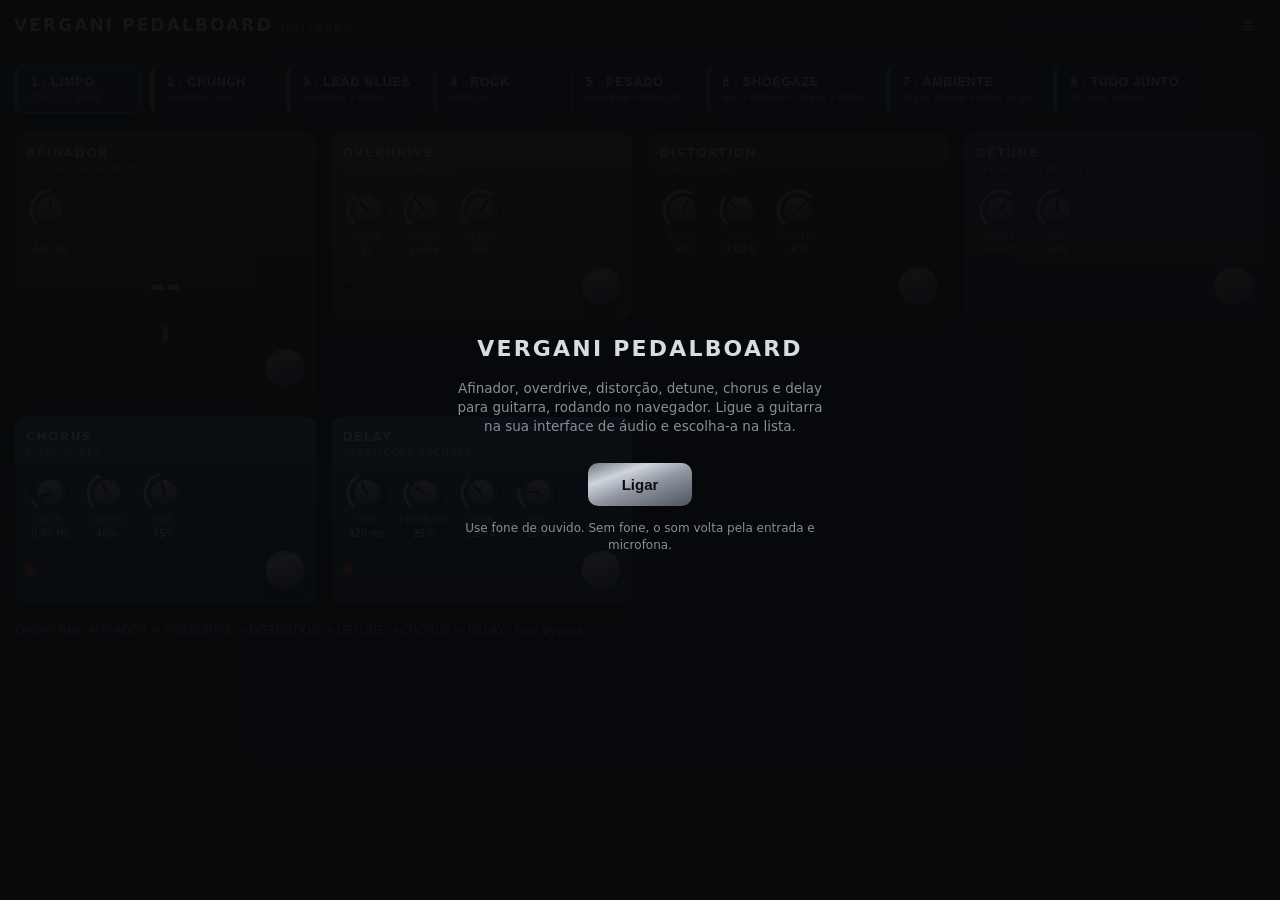
==== vergani/index.html @ c69ae570 "Renomeia para VERGANI PEDALBOARD; adiciona afinador e true bypass Pasta /vergani. Bypass agora desco" ====
<!doctype html>
<html lang="pt-BR">
<head>
<meta charset="utf-8">
<meta name="viewport" content="width=device-width, initial-scale=1, viewport-fit=cover">
<meta name="theme-color" content="#0d0e11">
<meta name="description" content="Pedalboard virtual para guitarra: overdrive, distorção, detune, chorus e delay rodando no navegador.">
<meta name="author" content="Thiago Galvão">
<meta name="copyright" content="Copyright (c) 2026 Thiago Galvão. Todos os direitos reservados.">
<link rel="license" href="https://github.com/thiagorgalvao-sketch/AURA/blob/main/LICENSE">
<!--
  VERGANI PEDALBOARD — Copyright (c) 2026 Thiago Galvão. Todos os direitos reservados.
  Obra protegida pelas Leis 9.609/1998 e 9.610/1998 e pela Convenção de Berna.
  AURA-PROV/1 obra=VERGANI-PEDALBOARD autor=Thiago-Galvao ano=2026
-->
<title>VERGANI PEDALBOARD</title>
<link rel="manifest" href="manifest.webmanifest">
<link rel="icon" href="assets/icon-192.png">
<link rel="apple-touch-icon" href="assets/icon-192.png">
<meta name="apple-mobile-web-app-capable" content="yes">
<meta name="mobile-web-app-capable" content="yes">
<link rel="stylesheet" href="style.css">
</head>
<body>

<header id="topo">
  <div id="marca">
    <strong>VERGANI PEDALBOARD</strong><span>guitarra</span>
  </div>
  <div id="medidor" title="Entrada"><i></i></div>
  <button id="botaoMenu" aria-label="Menu">≡</button>
</header>

<nav id="presets" aria-label="Presets"></nav>

<main id="board" aria-label="Pedais"></main>

<footer id="rodape">
  <span id="cadeiaTexto"></span>
</footer>

<div id="inicio">
  <div class="caixa">
    <h1>VERGANI PEDALBOARD</h1>
    <p>Afinador, overdrive, distorção, detune, chorus e delay para guitarra, rodando no navegador. Ligue a guitarra na sua interface de áudio e escolha-a na lista.</p>
    <button id="botaoLigar">Ligar</button>
    <div id="escolhaEntrada" hidden>
      <label for="entradaSelect">Entrada de áudio</label>
      <select id="entradaSelect"></select>
      <button id="entrarButton" disabled>Entrar</button>
    </div>
    <p id="notaInicio" class="aviso"></p>
    <p class="aviso">Use fone de ouvido. Sem fone, o som volta pela entrada e microfona.</p>
  </div>
</div>

<div id="menu" hidden></div>
<div id="aviso" hidden></div>

<script src="tuner.js"></script>
<script src="presets.js"></script>
<script src="engine.js"></script>
<script src="app.js"></script>
</body>
</html>
---- vergani/style.css ----
/*
 * VERGANI PEDALBOARD — estilos
 * Copyright (c) 2026 Thiago Galvão. Todos os direitos reservados.
 * Licença: ver LICENSE  |  https://github.com/thiagorgalvao-sketch/AURA
 */

* { box-sizing: border-box; -webkit-tap-highlight-color: transparent; }
[hidden] { display: none !important; }

:root {
  --fundo: #0d0e11;
  --placa: #16181d;
  --linha: #23262d;
  --texto: #d7dbe2;
  --apagado: #878d99;
  --metal: linear-gradient(160deg, #6f7681 0%, #cfd4db 28%, #8d949f 55%, #4d535c 100%);
}

html, body {
  margin: 0;
  min-height: 100%;
  background:
    radial-gradient(120% 80% at 50% -10%, #1b1e24 0%, var(--fundo) 60%),
    var(--fundo);
  color: var(--texto);
  font: 15px/1.4 system-ui, -apple-system, "Segoe UI", Roboto, sans-serif;
  overscroll-behavior-y: none;
}

/* ---- topo ---------------------------------------------------------------- */

#topo {
  position: sticky; top: 0; z-index: 20;
  display: flex; align-items: center; gap: 12px;
  padding: max(10px, env(safe-area-inset-top)) 14px 10px;
  background: rgba(13, 14, 17, .92);
  backdrop-filter: blur(8px);
  border-bottom: 1px solid var(--linha);
}

#marca { display: flex; align-items: baseline; gap: 8px; letter-spacing: .14em; }
#marca strong { font-size: clamp(12px, 3.4vw, 17px); font-weight: 800; white-space: nowrap; }
#marca span { font-size: 11px; color: var(--apagado); text-transform: uppercase; }
@media (max-width: 460px) { #marca span { display: none; } #medidor { max-width: 90px; } }

#medidor {
  flex: 1; max-width: 220px; height: 6px; margin-left: auto;
  background: #000; border: 1px solid var(--linha); border-radius: 3px; overflow: hidden;
}
#medidor i { display: block; height: 100%; width: 0%; background: linear-gradient(90deg, #2f9e5a, #d8c23a 72%, #d85a3a 92%); transition: width .06s linear; }

#botaoMenu {
  width: 36px; height: 32px; font-size: 18px; line-height: 1;
  color: var(--texto); background: #1b1e24; border: 1px solid var(--linha);
  border-radius: 7px; cursor: pointer;
}

/* ---- presets ------------------------------------------------------------- */

#presets {
  display: flex; gap: 8px; padding: 12px 14px 4px;
  overflow-x: auto; scrollbar-width: none;
}
#presets::-webkit-scrollbar { display: none; }

.preset {
  flex: 0 0 auto; min-width: 128px;
  padding: 9px 13px; text-align: left; cursor: pointer;
  background: var(--placa); color: var(--texto);
  border: 1px solid var(--linha); border-left: 4px solid var(--cor, #555);
  border-radius: 9px;
}
.preset b { display: block; font-size: 12.5px; letter-spacing: .06em; }
.preset span { font-size: 10.5px; color: var(--apagado); }
.preset[aria-current="true"] {
  background: #20242c; border-color: #3a4049; border-left-color: var(--cor);
  box-shadow: 0 0 0 1px var(--cor) inset, 0 6px 18px rgba(0, 0, 0, .5);
}

/* ---- pedais -------------------------------------------------------------- */

#board {
  display: grid; gap: 14px; padding: 14px;
  grid-template-columns: repeat(auto-fill, minmax(250px, 1fr));
  align-items: start;
}

.pedal {
  position: relative; padding: 11px 11px 13px;
  border-radius: 13px;
  background:
    linear-gradient(180deg, rgba(255,255,255,.10), rgba(255,255,255,0) 32%),
    linear-gradient(180deg, var(--cor) 0%, #1a1c20 190%);
  border: 1px solid rgba(0, 0, 0, .55);
  box-shadow: 0 10px 22px rgba(0,0,0,.45), inset 0 1px 0 rgba(255,255,255,.14);
}
.pedal.off { filter: saturate(.35) brightness(.72); }
.pedal.off .led { background: #2a2a2a; box-shadow: none; }

.pedal h2 {
  margin: 0 0 1px; font-size: 12.5px; font-weight: 800; letter-spacing: .09em;
  text-transform: uppercase; color: #fff; text-shadow: 0 1px 2px rgba(0,0,0,.55);
}
.pedal .tipo { font-size: 10px; color: rgba(255,255,255,.62); text-transform: uppercase; letter-spacing: .1em; }

.knobs { display: flex; flex-wrap: wrap; gap: 9px; margin: 11px 0 9px; }
.knob { width: 48px; text-align: center; touch-action: none; cursor: ns-resize; }
.knob svg { display: block; width: 44px; height: 44px; margin: 0 auto; }
.knob .rot { font-size: 8.5px; letter-spacing: .07em; color: rgba(255,255,255,.72); text-transform: uppercase; }
.knob .val { font-size: 10px; color: #fff; font-variant-numeric: tabular-nums; }

.rodapePedal { display: flex; align-items: center; gap: 9px; }
.led {
  width: 9px; height: 9px; border-radius: 50%;
  background: #ff5a3c; box-shadow: 0 0 9px 2px rgba(255, 90, 60, .75);
}
.foot {
  margin-left: auto; width: 40px; height: 40px; border-radius: 50%;
  border: 1px solid rgba(0,0,0,.6); cursor: pointer;
  background: var(--metal);
  box-shadow: 0 4px 9px rgba(0,0,0,.5), inset 0 1px 0 rgba(255,255,255,.55);
}
.foot:active { transform: translateY(1px); box-shadow: 0 2px 5px rgba(0,0,0,.5) inset; }

/* ---- rodapé e sobreposições --------------------------------------------- */

#rodape {
  padding: 4px 16px calc(18px + env(safe-area-inset-bottom));
  font-size: 11.5px; color: var(--apagado);
}

#inicio {
  position: fixed; inset: 0; z-index: 50;
  display: grid; place-items: center; padding: 20px;
  background: rgba(8, 9, 11, .94);
}
#inicio .caixa { max-width: 380px; text-align: center; }
#inicio h1 { margin: 0 0 6px; font-size: 22px; letter-spacing: .1em; }
#inicio p { color: var(--apagado); font-size: 13.5px; }
#inicio .aviso { font-size: 12px; margin-top: 14px; }
#escolhaEntrada { display: grid; gap: 9px; margin-top: 12px; text-align: left; }
#escolhaEntrada label { font-size: 11px; letter-spacing: .09em; text-transform: uppercase; color: var(--apagado); }
#escolhaEntrada select, #escolhaEntrada button {
  width: 100%; padding: 11px; font: inherit;
  background: #0f1116; color: var(--texto);
  border: 1px solid var(--linha); border-radius: 9px; cursor: pointer;
}
#escolhaEntrada button { background: var(--metal); color: #0d0e11; font-weight: 700; border: 0; }
#escolhaEntrada button:disabled { background: #272b33; color: var(--apagado); cursor: default; }

#botaoLigar {
  margin-top: 14px; padding: 13px 34px; font-size: 15px; font-weight: 700;
  color: #0d0e11; background: var(--metal); border: 0; border-radius: 10px; cursor: pointer;
}

#menu {
  position: fixed; z-index: 60; min-width: 230px; padding: 7px;
  background: #15171c; border: 1px solid var(--linha); border-radius: 11px;
  box-shadow: 0 18px 40px rgba(0,0,0,.6);
}
#menu h3 { margin: 7px 9px 4px; font-size: 10px; letter-spacing: .13em; color: var(--apagado); text-transform: uppercase; }
#menu button {
  display: block; width: 100%; padding: 8px 10px; text-align: left;
  color: var(--texto); background: none; border: 0; border-radius: 7px; font: inherit; cursor: pointer;
}
#menu button:hover { background: #20242c; }
#menu .dica { padding: 3px 10px; font-size: 11.5px; color: var(--apagado); }
#menu hr { border: 0; border-top: 1px solid var(--linha); margin: 6px 4px; }
#menu select {
  width: calc(100% - 16px); margin: 3px 8px 7px; padding: 8px;
  background: #0f1116; color: var(--texto);
  border: 1px solid var(--linha); border-radius: 7px; font: inherit;
}

#aviso {
  position: fixed; left: 50%; bottom: 26px; transform: translateX(-50%); z-index: 70;
  padding: 9px 15px; max-width: min(90vw, 420px);
  background: #20242c; border: 1px solid var(--linha); border-radius: 9px;
  font-size: 13px; box-shadow: 0 10px 26px rgba(0,0,0,.5);
}

/* ---- afinador ----------------------------------------------------------- */
.afina { text-align: center; margin: 2px 0 10px; }
.afina .nota { font-size: 38px; font-weight: 800; line-height: 1.05; color: #fff; text-shadow: 0 1px 3px rgba(0,0,0,.6); }
.afina .hzv { font-size: 11px; color: rgba(255,255,255,.7); font-variant-numeric: tabular-nums; min-height: 1.3em; }
.afina .escala {
  position: relative; height: 10px; margin: 6px 6px 0; border-radius: 5px; background: rgba(0,0,0,.45);
  background-image: linear-gradient(90deg, transparent calc(50% - 1px), rgba(255,255,255,.7) calc(50% - 1px), rgba(255,255,255,.7) calc(50% + 1px), transparent calc(50% + 1px));
}
.afina .agulha {
  position: absolute; top: -3px; left: 50%; width: 6px; height: 16px; margin-left: -3px;
  border-radius: 3px; background: #e8c34a; transition: left .08s linear;
}
.afina.ok .nota { color: #6df09a; }
.afina.ok .agulha { background: #6df09a; }

@media (max-width: 420px) {
  #board { grid-template-columns: 1fr; gap: 11px; }
  .knob { width: 42px; }
  .knob svg { width: 39px; height: 39px; }
}
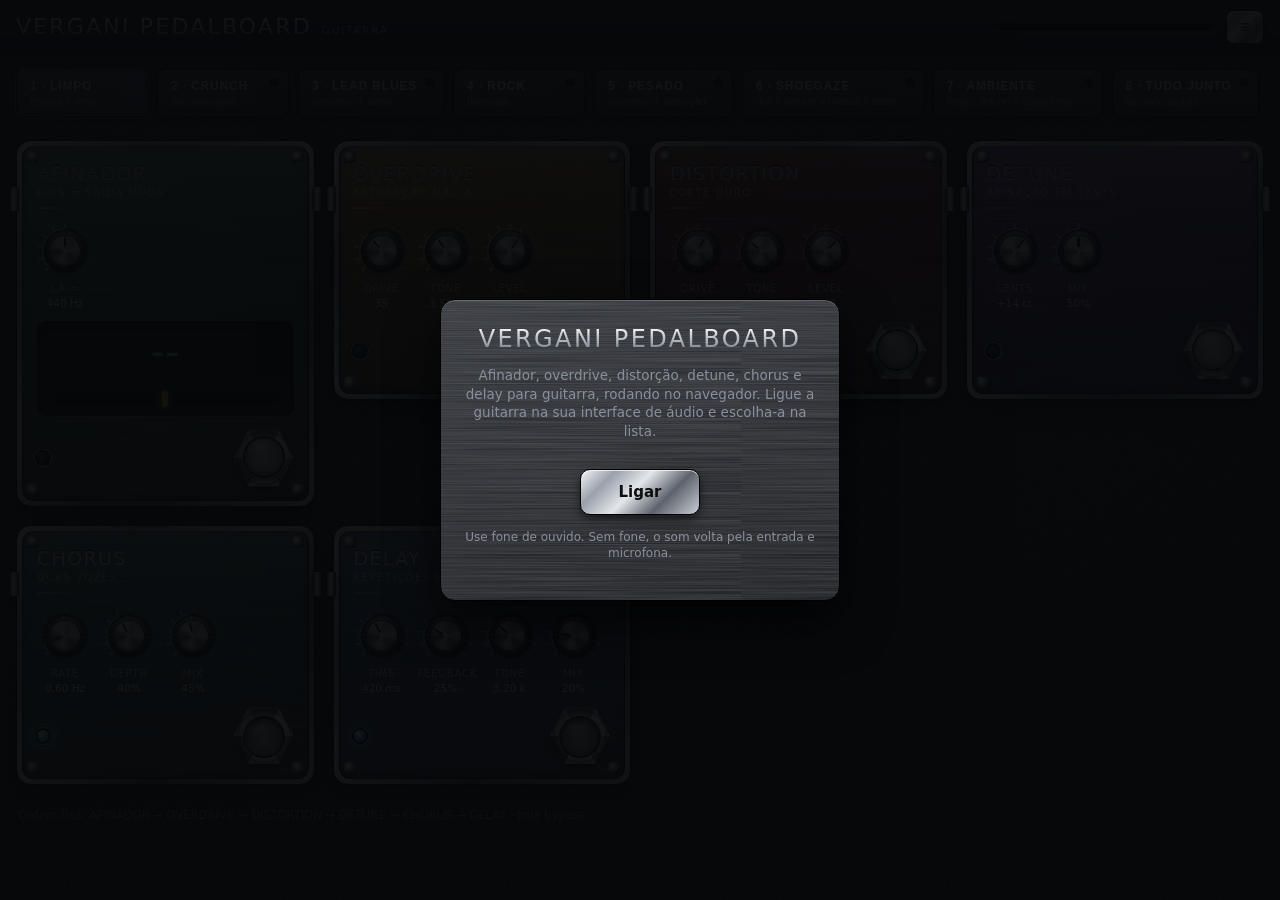
==== commit dd35285f: "Repositório transferido para AuraPluginsAudio/Drive: endereços atualizados - github.com/thiagorgalva" ====
--- a/vergani/index.html
+++ b/vergani/index.html
@@ -7,7 +7,7 @@
 <meta name="description" content="Pedalboard virtual para guitarra: overdrive, distorção, detune, chorus e delay rodando no navegador.">
 <meta name="author" content="Thiago Galvão">
 <meta name="copyright" content="Copyright (c) 2026 Thiago Galvão. Todos os direitos reservados.">
-<link rel="license" href="https://github.com/thiagorgalvao-sketch/AURA/blob/main/LICENSE">
+<link rel="license" href="https://github.com/aurapluginsaudio/Drive/blob/main/LICENSE">
 <!--
   VERGANI PEDALBOARD — Copyright (c) 2026 Thiago Galvão. Todos os direitos reservados.
   Obra protegida pelas Leis 9.609/1998 e 9.610/1998 e pela Convenção de Berna.
--- a/vergani/style.css
+++ b/vergani/style.css
@@ -1,29 +1,35 @@
 /*
- * VERGANI PEDALBOARD — estilos
+ * VERGANI PEDALBOARD — estilos (painel de aço escovado, cromados e knobs metálicos)
  * Copyright (c) 2026 Thiago Galvão. Todos os direitos reservados.
- * Licença: ver LICENSE  |  https://github.com/thiagorgalvao-sketch/AURA
+ * Licença: ver LICENSE  |  https://github.com/aurapluginsaudio/Drive
  */
+@font-face { font-family: 'VpTexto';  src: url('assets/Roboto.ttf') format('truetype'); font-weight: 400 700; font-display: swap; }
+@font-face { font-family: 'VpTitulo'; src: url('assets/RussoOne-Regular.ttf') format('truetype'); font-display: swap; }
 
 * { box-sizing: border-box; -webkit-tap-highlight-color: transparent; }
 [hidden] { display: none !important; }
 
 :root {
-  --fundo: #0d0e11;
-  --placa: #16181d;
-  --linha: #23262d;
-  --texto: #d7dbe2;
-  --apagado: #878d99;
+  --fundo: #0b0c0e;
+  --linha: #26292f;
+  --texto: #d3d7de;
+  --apagado: #8a909b;
+  --cromo: linear-gradient(135deg, #f4f6f9 0%, #9aa1ab 22%, #e3e6ea 45%, #5d636c 70%, #c9ced5 100%);
+  --feltro: url("data:image/svg+xml;utf8,<svg xmlns='http://www.w3.org/2000/svg' width='220' height='220'><filter id='g'><feTurbulence type='fractalNoise' baseFrequency='.75' numOctaves='3' seed='3' stitchTiles='stitch'/><feColorMatrix values='0 0 0 0 .75  0 0 0 0 .78  0 0 0 0 .85  0 0 0 .5 -.14'/></filter><rect width='220' height='220' filter='url(%23g)'/></svg>");
   --metal: linear-gradient(160deg, #6f7681 0%, #cfd4db 28%, #8d949f 55%, #4d535c 100%);
+  /* grão de aço escovado: ruído esticado na horizontal */
+  --escovado: url("data:image/svg+xml;utf8,<svg xmlns='http://www.w3.org/2000/svg' width='300' height='300'><filter id='f'><feTurbulence type='fractalNoise' baseFrequency='0.004 0.85' numOctaves='2' seed='7' stitchTiles='stitch'/><feColorMatrix values='0 0 0 0 1  0 0 0 0 1  0 0 0 0 1  0 0 0 .2 0'/></filter><rect width='300' height='300' filter='url(%23f)'/></svg>");
 }
 
 html, body {
-  margin: 0;
-  min-height: 100%;
-  background:
-    radial-gradient(120% 80% at 50% -10%, #1b1e24 0%, var(--fundo) 60%),
-    var(--fundo);
+  margin: 0; min-height: 100%;
+  background-color: #0a0b0d;
+  background-image:
+    var(--feltro),
+    radial-gradient(ellipse 90% 70% at 50% 28%, #20232a 0%, #121418 55%, #08090b 100%);
+  background-attachment: fixed;
   color: var(--texto);
-  font: 15px/1.4 system-ui, -apple-system, "Segoe UI", Roboto, sans-serif;
+  font: 15px/1.4 'VpTexto', system-ui, -apple-system, "Segoe UI", Roboto, sans-serif;
   overscroll-behavior-y: none;
 }
 
@@ -32,170 +38,281 @@
 #topo {
   position: sticky; top: 0; z-index: 20;
   display: flex; align-items: center; gap: 12px;
-  padding: max(10px, env(safe-area-inset-top)) 14px 10px;
-  background: rgba(13, 14, 17, .92);
-  backdrop-filter: blur(8px);
-  border-bottom: 1px solid var(--linha);
-}
-
-#marca { display: flex; align-items: baseline; gap: 8px; letter-spacing: .14em; }
-#marca strong { font-size: clamp(12px, 3.4vw, 17px); font-weight: 800; white-space: nowrap; }
-#marca span { font-size: 11px; color: var(--apagado); text-transform: uppercase; }
+  padding: max(10px, env(safe-area-inset-top)) 16px 10px;
+  background: linear-gradient(180deg, #25282d 0%, #121316 100%);
+  border-bottom: 1px solid #000;
+  box-shadow: 0 1px 0 rgba(255,255,255,.12) inset, 0 6px 16px rgba(0,0,0,.5);
+}
+
+#marca { display: flex; align-items: baseline; gap: 10px; }
+#marca strong {
+  font: 400 clamp(15px, 4.2vw, 22px)/1 'VpTitulo', system-ui, sans-serif;
+  letter-spacing: .1em; white-space: nowrap;
+  color: #dfe3e8;
+  background: linear-gradient(180deg, #ffffff 0%, #aeb4bd 55%, #6f757e 100%);
+  -webkit-background-clip: text; background-clip: text; -webkit-text-fill-color: transparent;
+  filter: drop-shadow(0 1px 0 rgba(0,0,0,.8));
+}
+#marca span { font-size: 10.5px; color: var(--apagado); text-transform: uppercase; letter-spacing: .16em; }
 @media (max-width: 460px) { #marca span { display: none; } #medidor { max-width: 90px; } }
 
 #medidor {
-  flex: 1; max-width: 220px; height: 6px; margin-left: auto;
-  background: #000; border: 1px solid var(--linha); border-radius: 3px; overflow: hidden;
+  flex: 1; max-width: 220px; height: 8px; margin-left: auto;
+  background: #050607; border: 1px solid #000; border-radius: 4px; overflow: hidden;
+  box-shadow: 0 1px 0 rgba(255,255,255,.14), inset 0 1px 3px rgba(0,0,0,.9);
 }
 #medidor i { display: block; height: 100%; width: 0%; background: linear-gradient(90deg, #2f9e5a, #d8c23a 72%, #d85a3a 92%); transition: width .06s linear; }
 
 #botaoMenu {
-  width: 36px; height: 32px; font-size: 18px; line-height: 1;
-  color: var(--texto); background: #1b1e24; border: 1px solid var(--linha);
-  border-radius: 7px; cursor: pointer;
+  width: 38px; height: 34px; font-size: 18px; line-height: 1; cursor: pointer;
+  color: #1a1c20; background: var(--cromo); border: 1px solid #000; border-radius: 8px;
+  box-shadow: 0 3px 6px rgba(0,0,0,.55), inset 0 1px 0 rgba(255,255,255,.7);
 }
 
 /* ---- presets ------------------------------------------------------------- */
 
-#presets {
-  display: flex; gap: 8px; padding: 12px 14px 4px;
-  overflow-x: auto; scrollbar-width: none;
-}
+#presets { display: flex; gap: 9px; padding: 14px 16px 6px; overflow-x: auto; scrollbar-width: none; }
 #presets::-webkit-scrollbar { display: none; }
 
 .preset {
-  flex: 0 0 auto; min-width: 128px;
-  padding: 9px 13px; text-align: left; cursor: pointer;
-  background: var(--placa); color: var(--texto);
-  border: 1px solid var(--linha); border-left: 4px solid var(--cor, #555);
-  border-radius: 9px;
-}
-.preset b { display: block; font-size: 12.5px; letter-spacing: .06em; }
+  position: relative; flex: 0 0 auto; min-width: 132px;
+  padding: 9px 26px 9px 13px; text-align: left; cursor: pointer;
+  color: var(--texto);
+  background: var(--escovado), linear-gradient(180deg, #34373d 0%, #1b1d21 100%);
+  background-color: #222; border: 1px solid #000; border-radius: 9px;
+  box-shadow: 0 1px 0 rgba(255,255,255,.16) inset, 0 4px 9px rgba(0,0,0,.5);
+}
+.preset::after {                                      /* LED do preset */
+  content: ''; position: absolute; top: 9px; right: 10px; width: 7px; height: 7px; border-radius: 50%;
+  background: #17181b; box-shadow: 0 0 0 1px #000, 0 1px 0 rgba(255,255,255,.12);
+}
+.preset b { display: block; font-size: 12px; letter-spacing: .07em; font-weight: 700; }
 .preset span { font-size: 10.5px; color: var(--apagado); }
 .preset[aria-current="true"] {
-  background: #20242c; border-color: #3a4049; border-left-color: var(--cor);
-  box-shadow: 0 0 0 1px var(--cor) inset, 0 6px 18px rgba(0, 0, 0, .5);
-}
+  background: var(--escovado), linear-gradient(180deg, #43474f 0%, #23262b 100%);
+  background-color: #2a2c31;
+  box-shadow: 0 1px 0 rgba(255,255,255,.3) inset, 0 0 0 1px var(--cor), 0 6px 16px rgba(0,0,0,.55);
+}
+.preset[aria-current="true"]::after { background: var(--cor); box-shadow: 0 0 8px 2px var(--cor); }
 
 /* ---- pedais -------------------------------------------------------------- */
 
 #board {
-  display: grid; gap: 14px; padding: 14px;
-  grid-template-columns: repeat(auto-fill, minmax(250px, 1fr));
+  display: grid; gap: 18px; padding: 16px;
+  grid-template-columns: repeat(auto-fill, minmax(292px, 1fr));
   align-items: start;
 }
 
+/* moldura cromada; a placa de aço escovado fica por dentro (::before) */
 .pedal {
-  position: relative; padding: 11px 11px 13px;
-  border-radius: 13px;
-  background:
-    linear-gradient(180deg, rgba(255,255,255,.10), rgba(255,255,255,0) 32%),
-    linear-gradient(180deg, var(--cor) 0%, #1a1c20 190%);
-  border: 1px solid rgba(0, 0, 0, .55);
-  box-shadow: 0 10px 22px rgba(0,0,0,.45), inset 0 1px 0 rgba(255,255,255,.14);
-}
-.pedal.off { filter: saturate(.35) brightness(.72); }
-.pedal.off .led { background: #2a2a2a; box-shadow: none; }
+  position: relative; padding: 22px 20px 18px; border-radius: 15px; isolation: isolate;
+  background: var(--cromo);
+  border: 1px solid #000;
+  box-shadow: 0 14px 28px rgba(0,0,0,.65), 0 2px 3px rgba(0,0,0,.6);
+}
+/* tampa pintada a pó: a cor do pedal escurece de cima para baixo, com grão fino */
+.pedal::before {
+  content: ''; position: absolute; inset: 5px; z-index: -1; border-radius: 11px;
+  background:
+    var(--escovado),
+    linear-gradient(180deg, rgba(255,255,255,.16) 0%, rgba(255,255,255,0) 26%),
+    linear-gradient(172deg, var(--cor) 0%, rgba(0,0,0,0) 135%);
+  background-color: #17181b;
+  box-shadow: inset 0 1px 0 rgba(255,255,255,.3), inset 0 -3px 8px rgba(0,0,0,.6), inset 0 0 0 1px rgba(0,0,0,.85);
+}
+.pedal::after {                                        /* parafusos nos quatro cantos */
+  content: ''; position: absolute; inset: 0; pointer-events: none; z-index: 2;
+  --p: radial-gradient(circle at 38% 32%, #f1f3f6 0 16%, #8b919a 38%, #30343a 72%, #0c0d0f 80%, transparent 84%);
+  background:
+    var(--p) left 10px top 10px / 12px 12px no-repeat,
+    var(--p) right 10px top 10px / 12px 12px no-repeat,
+    var(--p) left 10px bottom 10px / 12px 12px no-repeat,
+    var(--p) right 10px bottom 10px / 12px 12px no-repeat;
+}
 
 .pedal h2 {
-  margin: 0 0 1px; font-size: 12.5px; font-weight: 800; letter-spacing: .09em;
-  text-transform: uppercase; color: #fff; text-shadow: 0 1px 2px rgba(0,0,0,.55);
-}
-.pedal .tipo { font-size: 10px; color: rgba(255,255,255,.62); text-transform: uppercase; letter-spacing: .1em; }
-
-.knobs { display: flex; flex-wrap: wrap; gap: 9px; margin: 11px 0 9px; }
-.knob { width: 48px; text-align: center; touch-action: none; cursor: ns-resize; }
-.knob svg { display: block; width: 44px; height: 44px; margin: 0 auto; }
-.knob .rot { font-size: 8.5px; letter-spacing: .07em; color: rgba(255,255,255,.72); text-transform: uppercase; }
-.knob .val { font-size: 10px; color: #fff; font-variant-numeric: tabular-nums; }
-
-.rodapePedal { display: flex; align-items: center; gap: 9px; }
-.led {
-  width: 9px; height: 9px; border-radius: 50%;
-  background: #ff5a3c; box-shadow: 0 0 9px 2px rgba(255, 90, 60, .75);
-}
+  margin: 0 0 2px; font: 400 19px/1.1 'VpTitulo', system-ui, sans-serif; letter-spacing: .07em;
+  text-transform: uppercase; color: #eceff3; text-shadow: 0 -1px 0 rgba(0,0,0,.85), 0 1px 0 rgba(255,255,255,.12);
+}
+.pedal .tipo { font-size: 10px; color: rgba(255,255,255,.62); text-transform: uppercase; letter-spacing: .15em; }
+.pedal .tipo::after {                                   /* filete na cor do pedal */
+  content: ''; display: block; height: 2px; width: 44px; margin-top: 7px; border-radius: 2px;
+  background: linear-gradient(90deg, var(--luz), transparent); opacity: .9;
+}
+.pedal.off h2 { color: #aab0ba; }
+
+.knobs { display: flex; flex-wrap: wrap; gap: 8px; margin: 14px 0 10px; }
+.knob { width: 56px; text-align: center; touch-action: none; cursor: ns-resize; }
+.knob .rot { margin-top: 3px; font-size: 10px; letter-spacing: .08em; color: #c9ced6; text-transform: uppercase; }
+.knob .val { font-size: 10.5px; color: #fff; font-variant-numeric: tabular-nums; }
+
+/* knob real: base com sombra, saia serrilhada, chanfro e tampa usinada; pontos de escala acendem */
+.k { position: relative; width: 56px; height: 56px; margin: 0 auto; }
+.k svg { position: absolute; inset: 0; width: 56px; height: 56px; overflow: visible; }
+.k .sombra {
+  position: absolute; left: 9px; top: 14px; width: 38px; height: 38px; border-radius: 50%;
+  background: radial-gradient(circle, rgba(0,0,0,.7) 40%, rgba(0,0,0,0) 72%); filter: blur(2px);
+}
+.k .anel {                                              /* saia preta serrilhada */
+  position: absolute; left: 8px; top: 8px; width: 40px; height: 40px; border-radius: 50%;
+  background: repeating-conic-gradient(#08090a 0 2deg, #3d4147 2deg 4deg);
+  box-shadow: 0 0 0 1px #000, 0 2px 3px rgba(0,0,0,.7);
+}
+.k .anel::after {                                       /* luz vindo de cima */
+  content: ''; position: absolute; inset: 0; border-radius: 50%;
+  background: radial-gradient(circle at 50% 14%, rgba(255,255,255,.45), rgba(255,255,255,0) 52%),
+              linear-gradient(180deg, rgba(0,0,0,0) 45%, rgba(0,0,0,.5) 100%);
+}
+.k .tampa {                                             /* topo de metal usinado */
+  position: absolute; left: 13px; top: 13px; width: 30px; height: 30px; border-radius: 50%;
+  background:
+    radial-gradient(circle at 50% 50%, rgba(255,255,255,.9) 0 1px, rgba(255,255,255,0) 2.5px),
+    radial-gradient(ellipse 70% 45% at 40% 22%, rgba(255,255,255,.55), rgba(255,255,255,0) 70%),
+    repeating-radial-gradient(circle at 50% 50%, rgba(0,0,0,.09) 0 .6px, rgba(255,255,255,.05) .6px 1.4px),
+    conic-gradient(from 20deg, #7e848d, #f1f3f6, #6a7079, #f7f8fa, #5f656e, #e9ecef, #7e848d);
+  box-shadow: 0 0 0 1px rgba(0,0,0,.8), 0 0 0 2px rgba(255,255,255,.18), inset 0 -2px 4px rgba(0,0,0,.4), inset 0 1.5px 1px rgba(255,255,255,.7);
+}
+.k .pont { position: absolute; left: 50%; top: 50%; width: 0; height: 0; }
+.k .pont::before {                                      /* marca pintada */
+  content: ''; position: absolute; left: -1.25px; top: -14px; width: 2.5px; height: 10px; border-radius: 1.5px;
+  background: #101114; box-shadow: 0 0 0 .5px rgba(255,255,255,.4);
+}
+
+.rodapePedal { display: flex; align-items: center; gap: 10px; margin-top: 4px; }
+.led {                                                   /* LED: vidro dentro de aro cromado */
+  position: relative; width: 12px; height: 12px; border-radius: 50%;
+  background: radial-gradient(circle at 35% 28%, #4a4e55, #0b0c0d 72%);
+  box-shadow: 0 0 0 2px #050506, 0 0 0 3.5px #8f959e, 0 0 0 4.5px #2b2e33, 0 2px 4px 3px rgba(0,0,0,.45);
+}
+.pedal:not(.off) .led {
+  background: radial-gradient(circle at 35% 28%, #fff 0 9%, var(--luz) 42%, var(--cor) 100%);
+  box-shadow: 0 0 0 2px #050506, 0 0 0 3.5px #8f959e, 0 0 0 4.5px #2b2e33, 0 0 14px 4px var(--luz);
+}
+
+/* footswitch de pedal: porca sextavada facetada + botão abaulado */
 .foot {
-  margin-left: auto; width: 40px; height: 40px; border-radius: 50%;
-  border: 1px solid rgba(0,0,0,.6); cursor: pointer;
-  background: var(--metal);
-  box-shadow: 0 4px 9px rgba(0,0,0,.5), inset 0 1px 0 rgba(255,255,255,.55);
-}
-.foot:active { transform: translateY(1px); box-shadow: 0 2px 5px rgba(0,0,0,.5) inset; }
+  position: relative; margin-left: auto; width: 60px; height: 60px; border: 0; padding: 0; cursor: pointer;
+  background: none; filter: drop-shadow(0 5px 4px rgba(0,0,0,.65));
+}
+.foot::before {                                          /* porca */
+  content: ''; position: absolute; inset: 0;
+  -webkit-clip-path: polygon(25% 3%, 75% 3%, 100% 50%, 75% 97%, 25% 97%, 0 50%);
+          clip-path: polygon(25% 3%, 75% 3%, 100% 50%, 75% 97%, 25% 97%, 0 50%);
+  background:
+    radial-gradient(circle at 50% 50%, rgba(0,0,0,0) 0 25px, rgba(0,0,0,.4) 26px, rgba(0,0,0,0) 29px),
+    radial-gradient(circle at 50% 50%, rgba(255,255,255,.35) 0 22px, rgba(255,255,255,0) 23px),
+    conic-gradient(from 30deg, #f1f3f6 0 60deg, #858b94 60deg 120deg, #d6dae0 120deg 180deg, #565c65 180deg 240deg, #c9ced5 240deg 300deg, #737982 300deg 360deg);
+}
+.foot::after {                                           /* botão abaulado com aro serrilhado */
+  content: ''; position: absolute; left: 11px; top: 10px; width: 38px; height: 38px; border-radius: 50%;
+  background:
+    radial-gradient(ellipse 60% 40% at 40% 24%, rgba(255,255,255,.95), rgba(255,255,255,0) 70%),
+    radial-gradient(circle at 50% 55%, #cfd3d9 0%, #9ba1aa 55%, #4b5058 100%);
+  box-shadow: 0 0 0 2px #1b1d21, 0 0 0 3px rgba(255,255,255,.28), 0 4px 4px 2px rgba(0,0,0,.55), inset 0 -3px 4px rgba(0,0,0,.35);
+  transition: transform .06s, box-shadow .06s;
+}
+.pedal:not(.off) .foot::after, .foot:active::after {      /* afundado = pedal ligado */
+  transform: translateY(2px);
+  background:
+    radial-gradient(ellipse 60% 40% at 42% 26%, rgba(255,255,255,.55), rgba(255,255,255,0) 70%),
+    radial-gradient(circle at 50% 55%, #aeb3bb 0%, #7b818a 55%, #373b41 100%);
+  box-shadow: 0 0 0 2px #1b1d21, 0 0 0 3px rgba(255,255,255,.2), 0 1px 1px 1px rgba(0,0,0,.5), inset 0 2px 5px rgba(0,0,0,.55);
+}
+
+/* entrada e saída de cabo nas laterais, como num pedal de verdade */
+.jack {
+  position: absolute; top: 46px; width: 9px; height: 24px; z-index: -1;
+  background: linear-gradient(90deg, #4c5158, #eceef1 42%, #6e747d 70%, #2d3036);
+  box-shadow: 0 2px 3px rgba(0,0,0,.6);
+}
+.jack.e { left: -7px; border-radius: 4px 0 0 4px; }
+.jack.d { right: -7px; border-radius: 0 4px 4px 0; transform: scaleX(-1); }
+
+/* ---- afinador ------------------------------------------------------------ */
+.afina {
+  text-align: center; margin: 2px 0 12px; padding: 10px 10px 12px; border-radius: 9px;
+  background: linear-gradient(180deg, #060807, #0f1511);
+  box-shadow: inset 0 2px 6px rgba(0,0,0,.9), 0 1px 0 rgba(255,255,255,.14);
+}
+.afina .nota { font: 400 40px/1.05 'VpTitulo', system-ui, sans-serif; color: #7fe3a0; text-shadow: 0 0 10px rgba(80,220,130,.45); }
+.afina .hzv { font-size: 11px; color: #7e9a88; font-variant-numeric: tabular-nums; min-height: 1.3em; }
+.afina .escala {
+  position: relative; height: 10px; margin: 6px 4px 0; border-radius: 5px; background: #040505;
+  box-shadow: inset 0 1px 3px #000;
+  background-image: linear-gradient(90deg, transparent calc(50% - 1px), rgba(255,255,255,.55) calc(50% - 1px), rgba(255,255,255,.55) calc(50% + 1px), transparent calc(50% + 1px));
+}
+.afina .agulha {
+  position: absolute; top: -3px; left: 50%; width: 6px; height: 16px; margin-left: -3px;
+  border-radius: 3px; background: #e8c34a; box-shadow: 0 0 6px rgba(232,195,74,.7); transition: left .08s linear;
+}
+.afina.ok .nota { color: #9dffbd; text-shadow: 0 0 14px rgba(110,255,160,.8); }
+.afina.ok .agulha { background: #6df09a; box-shadow: 0 0 8px rgba(109,240,154,.9); }
 
 /* ---- rodapé e sobreposições --------------------------------------------- */
 
-#rodape {
-  padding: 4px 16px calc(18px + env(safe-area-inset-bottom));
-  font-size: 11.5px; color: var(--apagado);
-}
+#rodape { padding: 6px 18px calc(20px + env(safe-area-inset-bottom)); font-size: 11.5px; color: var(--apagado); }
 
 #inicio {
   position: fixed; inset: 0; z-index: 50;
   display: grid; place-items: center; padding: 20px;
-  background: rgba(8, 9, 11, .94);
-}
-#inicio .caixa { max-width: 380px; text-align: center; }
-#inicio h1 { margin: 0 0 6px; font-size: 22px; letter-spacing: .1em; }
+  background: rgba(6, 7, 9, .94);
+}
+#inicio .caixa {
+  max-width: 400px; text-align: center; padding: 26px 24px; border-radius: 15px;
+  background: var(--escovado), linear-gradient(165deg, #2c2f35, #16181c); background-color: #1e2024;
+  border: 1px solid #000; box-shadow: 0 1px 0 rgba(255,255,255,.2) inset, 0 20px 50px rgba(0,0,0,.7);
+}
+#inicio h1 {
+  margin: 0 0 8px; font: 400 24px/1.1 'VpTitulo', system-ui, sans-serif; letter-spacing: .1em;
+  background: linear-gradient(180deg, #fff, #9aa1ab 70%, #646a73); -webkit-background-clip: text; background-clip: text; -webkit-text-fill-color: transparent;
+}
 #inicio p { color: var(--apagado); font-size: 13.5px; }
 #inicio .aviso { font-size: 12px; margin-top: 14px; }
 #escolhaEntrada { display: grid; gap: 9px; margin-top: 12px; text-align: left; }
 #escolhaEntrada label { font-size: 11px; letter-spacing: .09em; text-transform: uppercase; color: var(--apagado); }
 #escolhaEntrada select, #escolhaEntrada button {
   width: 100%; padding: 11px; font: inherit;
-  background: #0f1116; color: var(--texto);
-  border: 1px solid var(--linha); border-radius: 9px; cursor: pointer;
-}
-#escolhaEntrada button { background: var(--metal); color: #0d0e11; font-weight: 700; border: 0; }
+  background: #0c0d10; color: var(--texto);
+  border: 1px solid #000; border-radius: 9px; cursor: pointer; box-shadow: 0 1px 0 rgba(255,255,255,.12);
+}
+#escolhaEntrada button { background: var(--cromo); color: #0d0e11; font-weight: 700; }
 #escolhaEntrada button:disabled { background: #272b33; color: var(--apagado); cursor: default; }
 
 #botaoLigar {
-  margin-top: 14px; padding: 13px 34px; font-size: 15px; font-weight: 700;
-  color: #0d0e11; background: var(--metal); border: 0; border-radius: 10px; cursor: pointer;
+  margin-top: 14px; padding: 13px 38px; font: 700 15px 'VpTexto', system-ui, sans-serif;
+  color: #0d0e11; background: var(--cromo); border: 1px solid #000; border-radius: 10px; cursor: pointer;
+  box-shadow: 0 4px 8px rgba(0,0,0,.55), inset 0 1px 0 rgba(255,255,255,.7);
 }
 
 #menu {
-  position: fixed; z-index: 60; min-width: 230px; padding: 7px;
-  background: #15171c; border: 1px solid var(--linha); border-radius: 11px;
-  box-shadow: 0 18px 40px rgba(0,0,0,.6);
+  position: fixed; z-index: 60; min-width: 240px; padding: 7px;
+  background: var(--escovado), linear-gradient(180deg, #2a2d33, #17191d); background-color: #1c1e22;
+  border: 1px solid #000; border-radius: 11px;
+  box-shadow: 0 1px 0 rgba(255,255,255,.16) inset, 0 18px 40px rgba(0,0,0,.65);
 }
 #menu h3 { margin: 7px 9px 4px; font-size: 10px; letter-spacing: .13em; color: var(--apagado); text-transform: uppercase; }
 #menu button {
   display: block; width: 100%; padding: 8px 10px; text-align: left;
   color: var(--texto); background: none; border: 0; border-radius: 7px; font: inherit; cursor: pointer;
 }
-#menu button:hover { background: #20242c; }
+#menu button:hover { background: rgba(255,255,255,.08); }
 #menu .dica { padding: 3px 10px; font-size: 11.5px; color: var(--apagado); }
-#menu hr { border: 0; border-top: 1px solid var(--linha); margin: 6px 4px; }
+#menu hr { border: 0; border-top: 1px solid #000; border-bottom: 1px solid rgba(255,255,255,.08); margin: 6px 4px; }
 #menu select {
   width: calc(100% - 16px); margin: 3px 8px 7px; padding: 8px;
-  background: #0f1116; color: var(--texto);
-  border: 1px solid var(--linha); border-radius: 7px; font: inherit;
+  background: #0c0d10; color: var(--texto);
+  border: 1px solid #000; border-radius: 7px; font: inherit;
 }
 
 #aviso {
   position: fixed; left: 50%; bottom: 26px; transform: translateX(-50%); z-index: 70;
   padding: 9px 15px; max-width: min(90vw, 420px);
-  background: #20242c; border: 1px solid var(--linha); border-radius: 9px;
-  font-size: 13px; box-shadow: 0 10px 26px rgba(0,0,0,.5);
-}
-
-/* ---- afinador ----------------------------------------------------------- */
-.afina { text-align: center; margin: 2px 0 10px; }
-.afina .nota { font-size: 38px; font-weight: 800; line-height: 1.05; color: #fff; text-shadow: 0 1px 3px rgba(0,0,0,.6); }
-.afina .hzv { font-size: 11px; color: rgba(255,255,255,.7); font-variant-numeric: tabular-nums; min-height: 1.3em; }
-.afina .escala {
-  position: relative; height: 10px; margin: 6px 6px 0; border-radius: 5px; background: rgba(0,0,0,.45);
-  background-image: linear-gradient(90deg, transparent calc(50% - 1px), rgba(255,255,255,.7) calc(50% - 1px), rgba(255,255,255,.7) calc(50% + 1px), transparent calc(50% + 1px));
-}
-.afina .agulha {
-  position: absolute; top: -3px; left: 50%; width: 6px; height: 16px; margin-left: -3px;
-  border-radius: 3px; background: #e8c34a; transition: left .08s linear;
-}
-.afina.ok .nota { color: #6df09a; }
-.afina.ok .agulha { background: #6df09a; }
+  background: #1f2227; border: 1px solid #000; border-radius: 9px;
+  font-size: 13px; box-shadow: 0 1px 0 rgba(255,255,255,.14) inset, 0 10px 26px rgba(0,0,0,.55);
+}
 
 @media (max-width: 420px) {
-  #board { grid-template-columns: 1fr; gap: 11px; }
-  .knob { width: 42px; }
-  .knob svg { width: 39px; height: 39px; }
-}
+  #board { grid-template-columns: 1fr; gap: 16px; padding: 12px; }
+  .pedal { padding: 20px 16px 16px; }
+  #board { padding: 12px 16px; }
+}
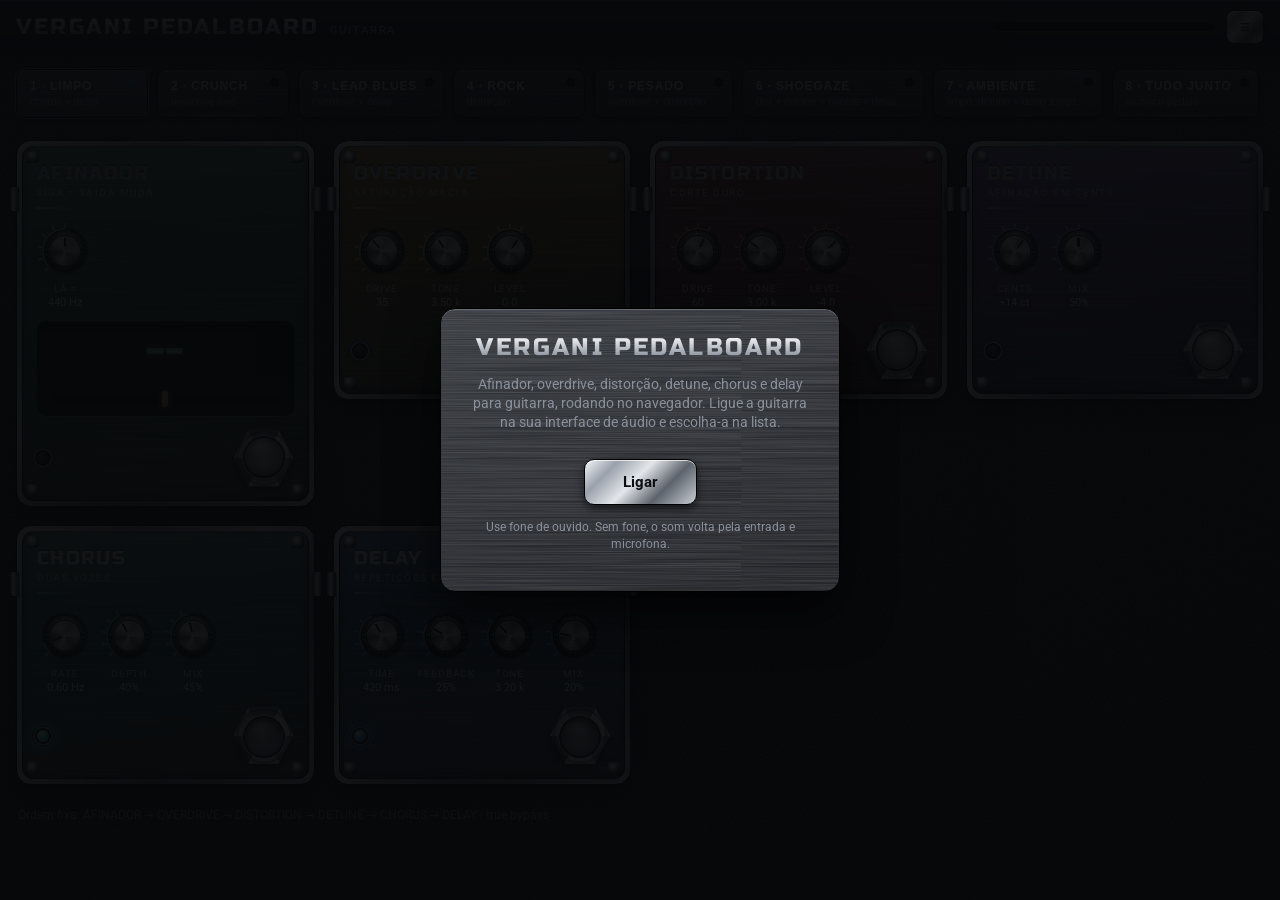
==== commit 2f4c06fb: "Site da versão navegador — 8d19e2e" ====
--- a/vergani/index.html
+++ b/vergani/index.html
@@ -7,19 +7,19 @@
 <meta name="description" content="Pedalboard virtual para guitarra: overdrive, distorção, detune, chorus e delay rodando no navegador.">
 <meta name="author" content="Thiago Galvão">
 <meta name="copyright" content="Copyright (c) 2026 Thiago Galvão. Todos os direitos reservados.">
-<link rel="license" href="https://github.com/aurapluginsaudio/Drive/blob/main/LICENSE">
+<link rel="license" href="https://github.com/ledixplugins/Drive/blob/main/LICENSE">
 <!--
   VERGANI PEDALBOARD — Copyright (c) 2026 Thiago Galvão. Todos os direitos reservados.
   Obra protegida pelas Leis 9.609/1998 e 9.610/1998 e pela Convenção de Berna.
   AURA-PROV/1 obra=VERGANI-PEDALBOARD autor=Thiago-Galvao ano=2026
 -->
 <title>VERGANI PEDALBOARD</title>
-<link rel="manifest" href="manifest.webmanifest">
+<link rel="manifest" href="manifest.webmanifest?v=8d19e2e">
 <link rel="icon" href="assets/icon-192.png">
 <link rel="apple-touch-icon" href="assets/icon-192.png">
 <meta name="apple-mobile-web-app-capable" content="yes">
 <meta name="mobile-web-app-capable" content="yes">
-<link rel="stylesheet" href="style.css">
+<link rel="stylesheet" href="style.css?v=8d19e2e">
 </head>
 <body>
 
@@ -57,9 +57,9 @@
 <div id="menu" hidden></div>
 <div id="aviso" hidden></div>
 
-<script src="tuner.js"></script>
-<script src="presets.js"></script>
-<script src="engine.js"></script>
-<script src="app.js"></script>
+<script src="tuner.js?v=8d19e2e"></script>
+<script src="presets.js?v=8d19e2e"></script>
+<script src="engine.js?v=8d19e2e"></script>
+<script src="app.js?v=8d19e2e"></script>
 </body>
 </html>
--- a/vergani/style.css
+++ b/vergani/style.css
@@ -1,7 +1,7 @@
 /*
  * VERGANI PEDALBOARD — estilos (painel de aço escovado, cromados e knobs metálicos)
  * Copyright (c) 2026 Thiago Galvão. Todos os direitos reservados.
- * Licença: ver LICENSE  |  https://github.com/aurapluginsaudio/Drive
+ * Licença: ver LICENSE  |  https://github.com/ledixplugins/Drive
  */
 @font-face { font-family: 'VpTexto';  src: url('assets/Roboto.ttf') format('truetype'); font-weight: 400 700; font-display: swap; }
 @font-face { font-family: 'VpTitulo'; src: url('assets/RussoOne-Regular.ttf') format('truetype'); font-display: swap; }
